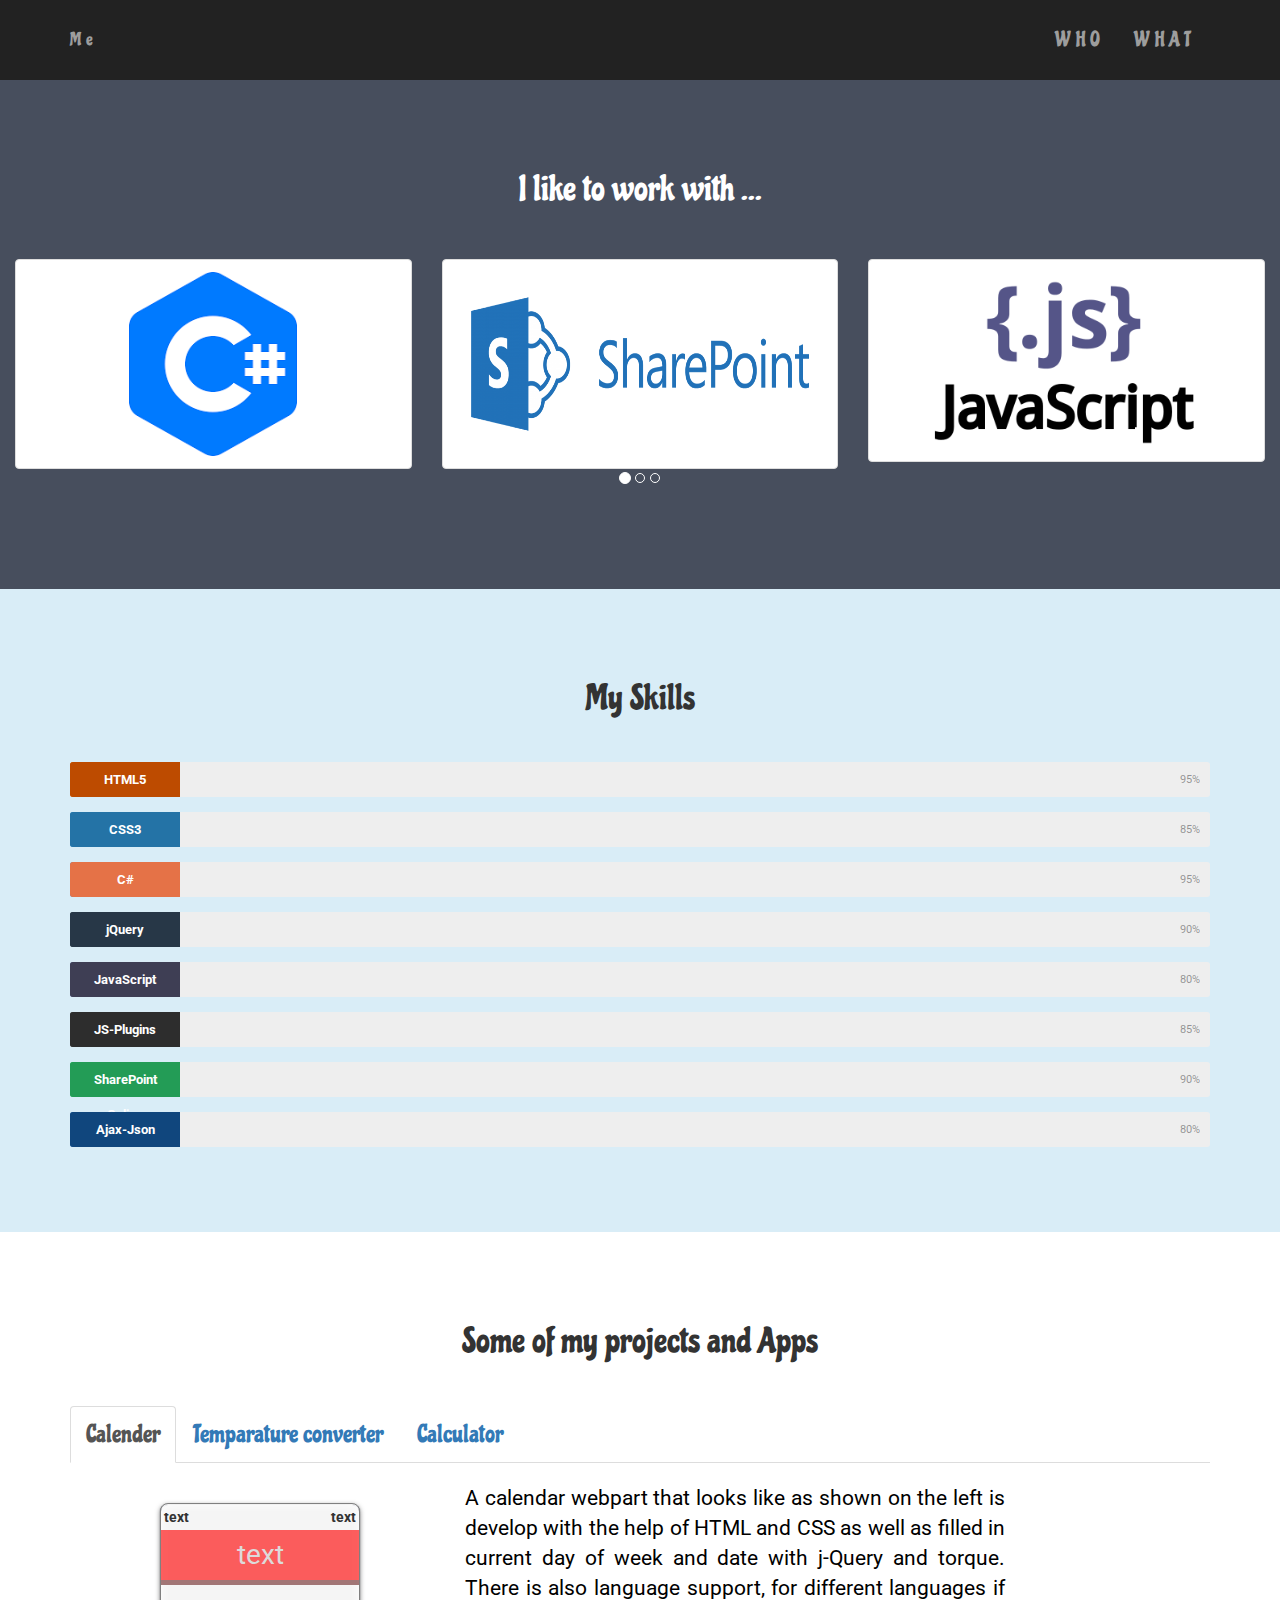
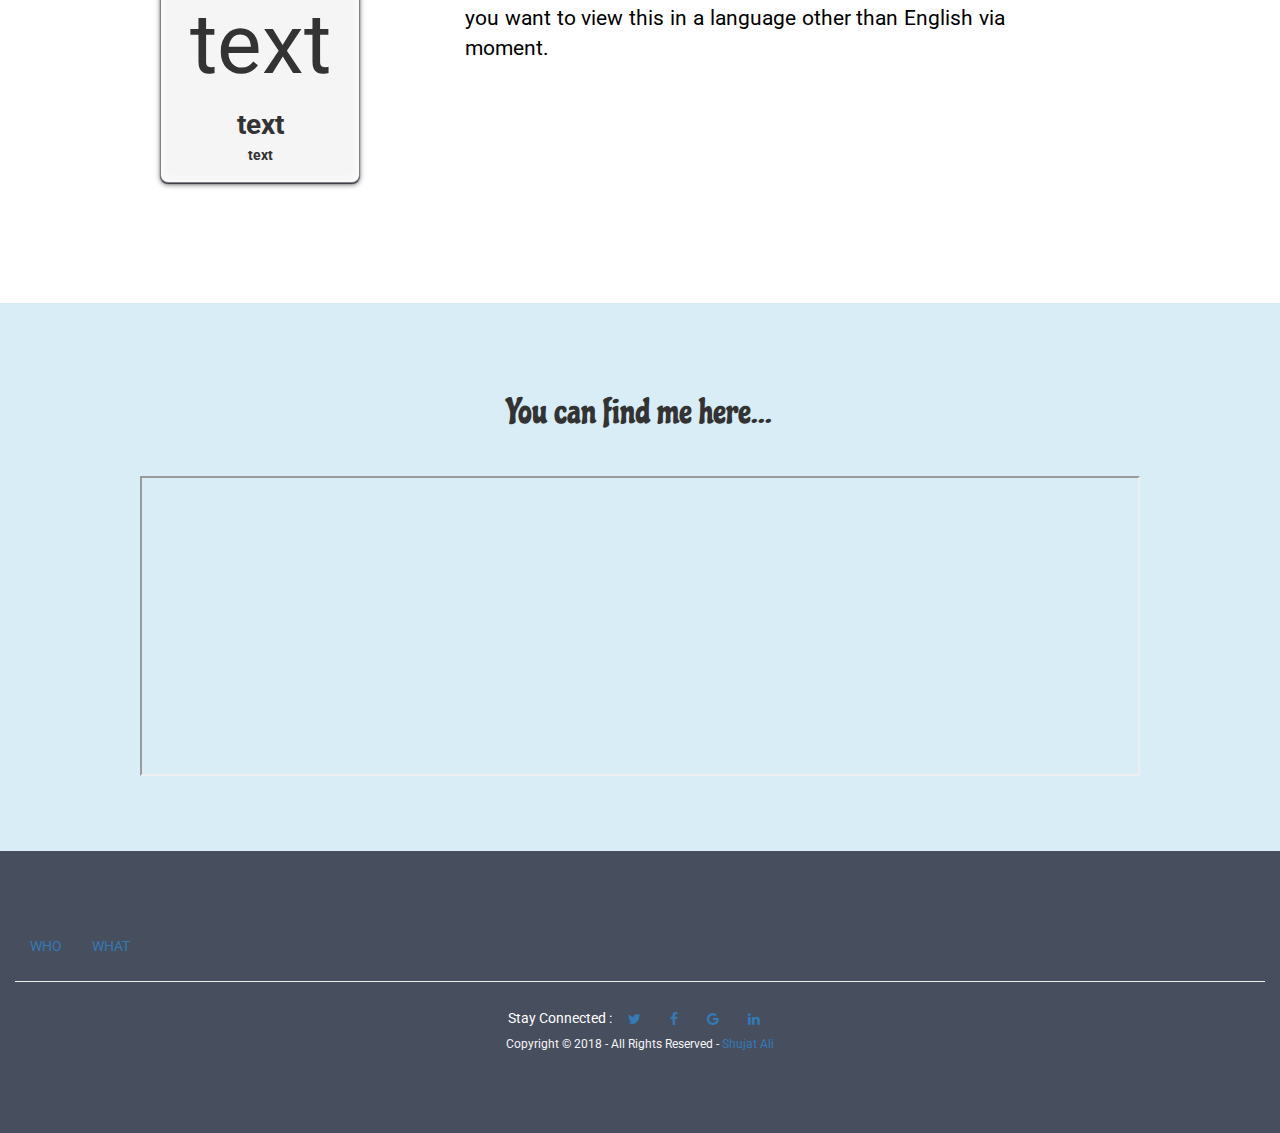
==== what.html @ b88e4b14 "secound" ====
<!DOCTYPE html>
<html lang="en">

<head>

    <title>My Porfolio </title>
    <meta charset="utf-8">
    <meta name="viewport" content="width=device-width, initial-scale=1">
    <link rel="stylesheet" href="https://maxcdn.bootstrapcdn.com/bootstrap/3.3.7/css/bootstrap.min.css">
    <link href="https://fonts.googleapis.com/css?family=Montserrat" rel="stylesheet">
    <link href="style/custom.css" rel="stylesheet">
    <!-- font library -->
    <link rel="stylesheet" href="https://cdnjs.cloudflare.com/ajax/libs/font-awesome/4.7.0/css/font-awesome.min.css">
    <link href="https://fonts.googleapis.com/css?family=Chicle" rel="stylesheet">
    <script src="https://ajax.googleapis.com/ajax/libs/jquery/3.2.1/jquery.min.js"></script>
    <script src="https://maxcdn.bootstrapcdn.com/bootstrap/3.3.7/js/bootstrap.min.js"></script>

    <style>
        @import url('https://fonts.googleapis.com/css?family=Pacifico|Arima+Madurai|Roboto');
    </style>

</head>

<body>

    <!-- Navbar -->
    <nav class="navbar navbar-inverse" style="font-family: 'Chicle', cursive;font-size:1.5em;">
        <div class="container">
            <div class="navbar-header">
                <button type="button" class="navbar-toggle" data-toggle="collapse" data-target="#myNavbar">
                    <span class="icon-bar"></span>
                    <span class="icon-bar"></span>
                    <span class="icon-bar"></span>
                </button>
                <a class="navbar-brand" href="home.html">Me</a>
            </div>
            <div class="collapse navbar-collapse" id="myNavbar">
                <ul class="nav navbar-nav navbar-right">
                    <li>
                        <a href="home.html">WHO</a>
                    </li>
                    <li>
                        <a href="what.html">WHAT</a>
                    </li>

                </ul>
            </div>
        </div>
    </nav>

    <!-- First Container  -->


    <!-- Second Container -->
    <div class="container-fluid bg-2 text-center">
        <div class="like-to-work">
            <h2 style="font-family: 'Chicle', cursive;font-size:2.5em;">I like to work with ...</h2>
            <div id="myCarousel" class="carousel slide" data-ride="carousel">
                <ol class="carousel-indicators">
                    <li data-target="#myCarousel" data-slide-to="0" class="active"></li>
                    <li data-target="#myCarousel" data-slide-to="1"></li>
                    <li data-target="#myCarousel" data-slide-to="2"></li>
                    <!-- <li data-target="#myCarousel" data-slide-to="3"></li> -->
                </ol>
                <div class="carousel-inner">
                    <div class="item active" style="padding: 40px 0;max-height:300px">
                        <div class="row">
                            <div class="col-sm-4">
                                <div class="thumbnail">
                                    <img src="Images\carousel\c_sharp.png" alt="PhotoShop"
                                        style="height:200px !important">
                                </div>
                            </div>
                            <div class="col-sm-4">
                                <div class="thumbnail">
                                    <img src="Images\carousel\SharePoint.png" alt="Sharepoint"
                                        style="height:200px !important">
                                </div>
                            </div>
                            <div class="col-sm-4">
                                <div class="thumbnail">
                                    <img src="Images\carousel\js.png" alt="javascript"
                                        style="max-height:200px !important">
                                </div>
                            </div>
                        </div>
                    </div>
                    <div class="item" style="padding: 40px 0; height:300px;">
                        <div class="row">
                            <div class="col-sm-4">
                                <div class="thumbnail">
                                    <img src="Images\carousel\jquery.png" alt="JQuery"
                                        style="max-height:200px !important">
                                </div>
                            </div>
                            <div class="col-sm-4">
                                <div class="thumbnail">
                                    <img src="Images\carousel\getbootstrap.png" alt="Bootstrap"
                                        style="max-height:200px !important">
                                </div>
                            </div>
                            <div class="col-sm-4">
                                <div class="thumbnail">
                                    <img src="Images\carousel\json.png" alt="Json" style="max-height:200px !important">
                                </div>
                            </div>
                        </div>
                    </div>
                    <!-- <div class="item" style="padding: 40px 0; height:300px;">
                <div class="row">
                    <div class="col-sm-4">
                        <div class="thumbnail">
                            <img src="Images\carousel\vs.png" alt="Visual Studio" style="height:200px !important">
                        </div>
                    </div>
                    <div class="col-sm-4">
                        <div class="thumbnail">
                            <img src="Images\carousel\sponline.png" alt="SharepointOnline" style="height:200px !important">
                        </div>
                    </div>
                    <div class="col-sm-4">
                        <div class="thumbnail">
                             <img src="Images\carousel\SP-Addin.jpg" alt="freehand" style="max-height:200px !important">
                        </div>
                    </div>
                </div>
            </div> -->
                    <div class="item" style="padding: 40px 0; height:300px;">
                        <div class="row">
                            <div class="col-sm-4">
                                <div class="thumbnail">
                                    <img src="Images\carousel\spfx.png" alt="ALL " style="height:200px !important">
                                </div>
                            </div>
                            <div class="col-sm-4">
                                <div class="thumbnail">
                                    <img src="Images\carousel\html.png" alt="html" style="max-height:200px !important">
                                </div>
                            </div>
                            <div class="col-sm-4">
                                <div class="thumbnail">
                                    <img src="Images\carousel\css3.png" alt="css3" style="max-height:200px !important">
                                </div>
                            </div>
                        </div>
                    </div>
                </div>
                <a class="left carousel-control" href="#myCarousel" data-slide="prev" style="display:none;">
                    <span class="glyphicon glyphicon-chevron-left"></span>
                    <span class="sr-only">Previous</span>
                </a>
                <a class="right carousel-control" href="#myCarousel" data-slide="next" style="display:none;">
                    <span class="glyphicon glyphicon-chevron-right"></span>
                    <span class="sr-only">Next</span>
                </a>
            </div>
        </div>

    </div>

    <!-- skill-bar-percent -->
    <div class="container-fluid bg-info text-center">
        <div class="container">
            <h1 class="margin" style="font-family: 'Chicle', cursive;font-size:2.5em;">My Skills </h1>
            <div class="skillbar clearfix " data-percent="95%">
                <div class="skillbar-title" style="background: #d35400;">
                    <span>HTML5</span>
                </div>
                <div class="skillbar-bar" style="background: #e67e22;"></div>
                <div class="skill-bar-percent">95%</div>
            </div>
            <!-- End Skill Bar -->
            <div class="skillbar clearfix " data-percent="85%">
                <div class="skillbar-title" style="background: #2980b9;">
                    <span>CSS3</span>
                </div>
                <div class="skillbar-bar" style="background: #3498db;"></div>
                <div class="skill-bar-percent">85%</div>
            </div>
            <!-- End Skill Bar -->
            <div class="skillbar clearfix " data-percent="95%">
                <div class="skillbar-title" style="background:coral">
                    <span>C#</span>
                </div>
                <div class="skillbar-bar" style="background: #4288d0;"></div>
                <div class="skill-bar-percent">95%</div>
            </div>
            <!-- End Skill Bar -->
            <div class="skillbar clearfix " data-percent="90%">
                <div class="skillbar-title" style="background: #2c3e50;">
                    <span>jQuery</span>
                </div>
                <div class="skillbar-bar" style="background: #2c3e50;"></div>
                <div class="skill-bar-percent">90%</div>
            </div>
            <!-- End Skill Bar -->

            <div class="skillbar clearfix " data-percent="80%">
                <div class="skillbar-title" style="background: #46465e;">
                    <span>JavaScript</span>
                </div>
                <div class="skillbar-bar" style="background: #5a68a5;"></div>
                <div class="skill-bar-percent">80%</div>
            </div>
            <!-- End Skill Bar -->

            <div class="skillbar clearfix " data-percent="85%">
                <div class="skillbar-title" style="background: #333333;">
                    <span>JS-Plugins</span>
                </div>
                <div class="skillbar-bar" style="background: #525252;"></div>
                <div class="skill-bar-percent">85%</div>
            </div>
            <!-- End Skill Bar -->

            <div class="skillbar clearfix " data-percent="90%">
                <div class="skillbar-title" style="background: #27ae60;">
                    <span>SharePoint Online</span>
                </div>
                <div class="skillbar-bar" style="background: #2ecc71;"></div>
                <div class="skill-bar-percent">90%</div>
            </div>
            <!-- End Skill Bar -->

            <div class="skillbar clearfix " data-percent="80%">
                <div class="skillbar-title" style="background: #124e8c;">
                    <span>Ajax-Json</span>
                </div>
                <div class="skillbar-bar" style="background: #4288d0;"></div>
                <div class="skill-bar-percent">80%</div>
            </div>
            <!-- End Skill Bar -->
        </div>
    </div>
    <!-- Some of my projects and Apps -->
    <div class="container-fluid ">
        <h1 class="margin" style="font-family: 'Chicle', cursive;font-size:2.5em;text-align:center">Some of my projects
            and Apps</h1>
        <div class="container">
            <ul class="nav nav-tabs align-center" style="font-family: 'Chicle', cursive;">
                <li class="active">
                    <a data-toggle="tab" href="#menu0" style="font-size: 1.75em;">Calender</a>
                </li>
                <li>
                    <a data-toggle="tab" href="#menu1" style="font-size: 1.75em;">Temparature converter</a>
                </li>
                <li>
                    <a data-toggle="tab" href="#menu2" style="font-size: 1.75em;">Calculator</a>
                </li>
            </ul>

            <div class="tab-content">
                <div id="menu0" class="tab-pane fade in active">
                    <br>
                    <!-- date and time -->
                    <div class="col-md-4">
                        <div class="dem">
                            <div class="demo">
                                <div style="text-align:left;margin: 3px">
                                    <span class="topYear"> text</span>
                                    <div class="topWeek"> text</div>
                                </div>
                                <div class="top"> text</div>
                                <div class="bottom"> text</div>
                                <div style="font-weight: bold;text-align: center; font-size: 200%;" class="bottomMonth">
                                    text</div>
                                <div style="font-weight: bold;text-align: center;" class="bottomName"> text</div>
                            </div>
                        </div>
                    </div>
                    <p class=" col-md-6 p-2 text-justify"
                        style="color:black;font-size: 1.5em;font-family:-apple-system, BlinkMacSystemFont, 'Segoe UI', Roboto, Oxygen, Ubuntu, Cantarell, 'Open Sans', 'Helvetica Neue', sans-serif;">
                        A calendar webpart that looks like as shown on the left is develop with the help of HTML and CSS
                        as well as filled in current day of week and date with j-Query and torque. There is also
                        language support, for different languages if you want to view this in a language other than
                        English via moment.</p>
                </div>
                <div id="menu1" class="tab-pane fade">
                    <br>
                    <!-- Temparature converter -->
                    <div class="col-md-6" id="tempConv">
                        <h4>TEMPERATURE CONVERTER</h4>
                        <form class="form-inline">
                            <input id="inputId" type="number" name="input" class="form-control">
                            <select id="mySelect" class="form-control">
                                <option>Celcius(C)</option>
                                <option>Fahrenheit(F)</option>
                                <option>Kelvin</option>
                                <option>Rankine</option>
                            </select>
                            <button onclick="myFunction()" class="btn btn-primary" type="button">Convert!</button>
                        </form>


                        <!-- Labba här nedan med den HTML du behöver skriva in -->
                        <table class="table">
                            <tr>
                                <th>Temperature</th>
                                <th>Value</th>
                            </tr>
                            <tr>
                                <td>Celcius(C)</td>
                                <td id="out1"></td>
                            </tr>
                            <tr>
                                <td>Fahrenheit(F)</td>
                                <td id="out2"></td>
                            </tr>
                            <tr>
                                <td>Kelvin</td>
                                <td id="out3"></td>
                            </tr>
                            <tr>
                                <td>Rankine</td>
                                <td id="out4"></td>
                            </tr>
                        </table>
                        <!-- Slut labba här nedan -->
                    </div>
                    <p class=" col-md-6 p-2 text-justify"
                        style="color:black;font-size: 1.5em;font-family:-apple-system, BlinkMacSystemFont, 'Segoe UI', Roboto, Oxygen, Ubuntu, Cantarell, 'Open Sans', 'Helvetica Neue', sans-serif;">
                        This is a Tamparature Conveter App and it is use to covert Celcius, Fahrenheit, Kelvin and
                        Rankine.
                        User can choose different temprature from dropdown menu and click on covert button.
                        <br> Simple JavaScript, HTML and CSS is used to covert the value and of course with the help of
                        math .
                    </p>

                </div>
                <div id="menu2" class="tab-pane fade">
                    <br>
                    <!-- CALCULATOR -->
                    <div class="col-md-4">
                        <div id="calcMain">
                            <div id="calculator">
                                <!-- <h4 class="row">Calculator</h4> -->
                                <form align="center">
                                    <table>
                                        <!-- <h3 class="row" align="center"><b>Calculator</b></h3> -->
                                        <tr>
                                            <td colspan="6" align="center">
                                                <div id="demo" align="right">
                                                </div>
                                                <!--  <input type="text" name="display" id=""> -->
                                            </td>
                                        </tr>
                                        <tr>
                                            <td>
                                                <button type="button" id="one" value="1" onclick="AddDigit('1')"
                                                    class="btn-lg btn-success">1</button>
                                            </td>
                                            <td>
                                                <button type="button" id="two" value="2" onclick="AddDigit('2')"
                                                    class="btn-lg btn-success">2</button>
                                            </td>
                                            <td>
                                                <input type="button" id="three" value="3" onclick="AddDigit('3')"
                                                    class="btn-lg btn-success">
                                            </td>
                                            <td>
                                                <input type="button" id="plus" value="+" onclick="Operate('+')"
                                                    class="btn-lg btn-warning">
                                            </td>
                                        </tr>
                                        <tr>
                                            <td>
                                                <input type="button" id="four" value="4" onclick="AddDigit('4')"
                                                    class="btn-lg btn-success">
                                            </td>
                                            <td>
                                                <input type="button" id="five" value="5" onclick="AddDigit('5')"
                                                    class="btn-lg btn-success">
                                            </td>
                                            <td>
                                                <input type="button" id="six" value="6" onclick="AddDigit('6')"
                                                    class="btn-lg btn-success">
                                            </td>
                                            <td>
                                                <input type="button" id="minus" value="-" onclick="Operate('-')"
                                                    class="btn-lg btn-warning">
                                            </td>
                                        </tr>
                                        <tr>
                                            <td>
                                                <input type="button" id="seven" value="7" onclick="AddDigit('7')"
                                                    class="btn-lg btn-success">
                                            </td>
                                            <td>
                                                <input type="button" id="eight" value="8" onclick="AddDigit('8')"
                                                    class="btn-lg btn-success">
                                            </td>
                                            <td>
                                                <input type="button" id="nine" value="9" onclick="AddDigit('9')"
                                                    class="btn-lg btn-success">
                                            </td>
                                            <td>
                                                <input type="button" id="multiply" value="×" onclick="Operate('*')"
                                                    class="btn-lg btn-warning">
                                            </td>
                                        </tr>
                                        <tr>
                                            <td>
                                                <input type="button" id="clear" value="C" onclick="Clear()">
                                            </td>
                                            <td>
                                                <input type="button" id="zero" value="0" onclick="AddDigit('0')"
                                                    class="">
                                            </td>
                                            <td>
                                                <input type="button" id="equal" value="=" onclick="Calculate()"
                                                    class="btn-lg btn-warning">
                                            </td>
                                            <td>
                                                <input type="button" id="divide" value="÷" onclick="Operate('/')"
                                                    class="btn-lg btn-warning">
                                            </td>
                                        </tr>
                                    </table>
                                </form>
                            </div>
                        </div>
                    </div>
                    <p class=" col-md-6 p-2 text-justify"
                        style="color:black;font-size: 1.5em;font-family:-apple-system, BlinkMacSystemFont, 'Segoe UI', Roboto, Oxygen, Ubuntu, Cantarell, 'Open Sans', 'Helvetica Neue', sans-serif;">
                        This is a Calculator App and it is use to add, multiply, divide and minus.
                        User can choose different operater and use it like normal calculator.
                        <br> Simple JavaScript, HTML and CSS is used to covert the value and of course with the help of
                        math .
                    </p>
                </div>
            </div>
        </div>

    </div>




    <!-- Third Container (Grid) -->
    <div class="container-fluid bg-info text-center">
        <h2 class="margin" style="font-family: 'Chicle', cursive;font-size: 2.5em;">You can find me here...</h2>
        <iframe
            src="https://www.google.com/maps/embed?pb=!1m18!1m12!1m3!1d8091.903078493205!2d17.910637949999998!3d59.53349575!2m3!1f0!2f0!3f0!3m2!1i1024!2i768!4f13.1!3m3!1m2!1s0x465fa2a895253719%3A0x452c9aa6bbbb7455!2sHasselgatan+65%2C+194+38+Upplands+V%C3%A4sby!5e0!3m2!1sen!2sse!4v1520152512118"
            width="80%" height="300px" frameborder="2" style="border:2" allowfullscreen></iframe>

    </div>


    <!-- Footer -->

    <footer>
        <div class="container-fluid bg-2 text-center">
            <ul class="nav navbar-nav">
                <li class="nav-item">
                    <a class="nav-link" href="home.html">WHO</a>
                </li>
                <li class="nav-item">
                    <a class="nav-link active" href="what.html">WHAT</a>
                </li>
            </ul>
            <br>
            <br>
            <hr>
            <!--Easily move all flex items to one side, but keep another on the opposite end by mixing justify-content-->
            <div class="d-flex justify-content-end">

                <div class="p-2">
                    <span>Stay Connected : </span>
                    <a class="btn btn-social-icon btn-twitter" href="https://twitter.com/shuja4you">
                        <span class="fa fa-twitter"></span>
                    </a>
                    <a class="btn btn-social-icon btn-facebook" href="http://facebook.com/shujata">
                        <span class="fa fa-facebook"></span>
                    </a>
                    <a class="btn btn-social-icon btn-google" href="https://plus.google.com/+ShujatAliplus">
                        <span class="fa fa-google"></span>
                    </a>
                    <a class="btn btn-social-icon btn-linkedin" href="https://www.linkedin.com/in/shujat-ali-5176353b/">
                        <span class="fa fa-linkedin"></span>
                    </a>
                </div>

            </div>
            <p class="mr-auto p-2" style="color:whitesmoke">Copyright &copy; 2018 - All Rights Reserved -
                <a href="https://www.linkedin.com/in/shujat-ali-5176353b/">Shujat Ali</a>
            </p>
        </div>
    </footer>


    <!-- Moment -->
    <script type="text/javascript" src="scripts/moment-with-locales.min.js"></script>
    <script type="text/javascript" src="scripts/momentTimeZone.js"></script>
    <!-- custom JS -->
    <script type="text/javascript" src="scripts/custom.js"></script>
    <script type="text/javascript" src="scripts/what.js"></script>
</body>

</html>
---- style/custom.css ----
@charset "utf-8";
body {
    /* font: Montserrat, sans-serif;
     */
    font-family: -apple-system, BlinkMacSystemFont, 'Segoe UI', Roboto, Oxygen, Ubuntu, Cantarell, 'Open Sans', 'Helvetica Neue', sans-serif
}

p {
    font-size: 16px;
}

.margin {
    margin-bottom: 45px;
}

.bg-1 {
    background-color: #1abc9c;
    /* Green */
    color: #ffffff;
}

.bg-2 {
    background-color: #474e5d;
    /* Dark Blue */
    color: #ffffff;
}

.bg-3 {
    background-color: #ffffff;
    /* White */
    color: #555555;
}

.bg-4 {
    background-color: #2f2f2f;
    /* Black Gray */
    color: #fff;
}

.container-fluid {
    padding-top: 70px;
    padding-bottom: 70px;
}

.navbar {
    padding-top: 15px;
    padding-bottom: 15px;
    border: 0;
    border-radius: 0;
    margin-bottom: 0;
    font-size: 12px;
    letter-spacing: 5px;
}

.navbar-nav li a:hover {
    color: #1abc9c !important;
}

/* Skillls Bar */

p {
    color: #525252;
    font-size: 12px;
}

.skillbar {
    position: relative;
    display: block;
    margin-bottom: 15px;
    width: 100%;
    background: #eee;
    height: 35px;
    border-radius: 3px;
    -moz-border-radius: 3px;
    -webkit-border-radius: 3px;
    -webkit-transition: 0.4s linear;
    -moz-transition: 0.4s linear;
    -ms-transition: 0.4s linear;
    -o-transition: 0.4s linear;
    transition: 0.4s linear;
    -webkit-transition-property: width, background-color;
    -moz-transition-property: width, background-color;
    -ms-transition-property: width, background-color;
    -o-transition-property: width, background-color;
    transition-property: width, background-color;
}

.skillbar-title {
    position: absolute;
    top: 0;
    left: 0;
    width: 110px;
    font-weight: bold;
    font-size: 13px;
    color: #ffffff;
    background: #6adcfa;
    -webkit-border-top-left-radius: 3px;
    -webkit-border-bottom-left-radius: 4px;
    -moz-border-radius-topleft: 3px;
    -moz-border-radius-bottomleft: 3px;
    border-top-left-radius: 3px;
    border-bottom-left-radius: 3px;
}

.skillbar-title span {
    display: block;
    background: rgba(0, 0, 0, 0.1);
    padding: 0 20px;
    height: 35px;
    line-height: 35px;
    -webkit-border-top-left-radius: 3px;
    -webkit-border-bottom-left-radius: 3px;
    -moz-border-radius-topleft: 3px;
    -moz-border-radius-bottomleft: 3px;
    border-top-left-radius: 3px;
    border-bottom-left-radius: 3px;
}

.skillbar-bar {
    height: 35px;
    width: 0px;
    background: #6adcfa;
    border-radius: 3px;
    -moz-border-radius: 3px;
    -webkit-border-radius: 3px;
}

.skill-bar-percent {
    position: absolute;
    right: 10px;
    top: 0;
    font-size: 11px;
    height: 35px;
    line-height: 35px;
    color: #ffffff;
    color: rgba(0, 0, 0, 0.4);
}

/* date and time */

.dem {
    width: auto;
    height: 350px;
    background-color: rgba(44, 44, 44, 0);
    display: flex;
    justify-content: center;
}

.demo {
    width: 200px;
    height: 280px;
    border-radius: 8px;
    background-color: #F5F5F5;
    margin: 20px 30px 0px 30px;
    border: 1px grey solid;
    /* height:auto; */
    /* margin:2% auto; */
    /* background:rgb(236, 235, 235); */
    /* border-radius:10px; */
    -moz-box-shadow: inset 0 0 12px #FFF, inset 0px 1px #E6E6E6, 0 1px 1px #323643, inset 0px 1px #7b839b, 0 2px 5px rgba(0, 0, 0, .5);
    -webkit-box-shadow: inset 0 0 12px #FFF, inset 0px 1px #E6E6E6, 0 1px 1px #323643, inset 0px 1px #7b839b, 0 2px 5px rgba(0, 0, 0, .5);
    box-shadow: inset 0 0 12px #FFF, inset 0px 1px #E6E6E6, 0 1px 1px #323643, inset 0px 1px #7b839b, 0 2px 5px rgba(0, 0, 0, .5);
}

.top {
    font-size: 200%;
    text-align: center;
    color: rgb(221, 218, 218);
    background-color: rgba(255, 0, 0, 0.623);
    /* border-radius: 10px 10px 0px 0px; */
    border-bottom: 5px solid rgba(128, 128, 128, 0.726);
    padding: 5px;
}

.bottom {
    font-size: 600%;
    text-align: center;
}

.topYear {
    font-weight: bold;
}

.topWeek {
    font-weight: bold;
    float: right;
}

/* CALCULATOR */

#calcMain {
    display: flex;
    justify-content: center;
}

#minus,
#plus,
#divide,
#multiply {
    width:45px;
	height:45px;
	padding:0;
	margin:0px 0px 10px 5px;
    line-height: 45px;
    color:#CCC;
	font:24px "Trebuchet MS", Arial, Helvetica, sans-serif;
    background-color: rgb(0, 84, 168);
    border: 1px solid #036;
    -moz-box-shadow: inset 0 0 10px #069, inset 0px 1px #BCD6FF, 0 1px 1px #323643;
    -webkit-box-shadow: inset 0 0 10px #069, inset 0px 1px #BCD6FF, 0 1px 1px #323643;
    box-shadow: inset 0 0 10px #069, inset 0px 1px #BCD6FF, 0 1px 1px #323643;
}

#minus:active,
#plus:active,
#divide:active,
#multiply:active {
    border: 1px solid rgb(0, 73, 218);
    -moz-box-shadow: inset 0 1px 1px #0A0B0D, 0px 1px #E6E6E6;
    -webkit-box-shadow: inset 0 1px 1px #0A0B0D, 0px 1px #E6E6E6;
    box-shadow: inset 0 1px 1px #0A0B0D, 0px 1px #E6E6E6;
}

#one,#two,#three,#four,#five,#six,#seven,#eight,#nine,#zero
 {
    width:45px;
	height:45px;
	padding:0;
	margin:0px 0px 10px 5px;
	border:1px solid #333;
	border-radius:6px;
	color:#CCC;
	font:24px "Trebuchet MS", Arial, Helvetica, sans-serif;
	line-height: 45px;
	-moz-box-shadow:inset 0 0 10px #666,
	inset 0px 1px #BCD6FF, 0 1px 1px #323643;
	-webkit-box-shadow:inset 0 0 10px #666,
	inset 0px 1px #BCD6FF, 0 1px 1px #323643;
	box-shadow:inset 0 0 10px #666,
	inset 0px 1px #BCD6FF, 0 1px 1px #323643;
	background:#333;
}
#one:active,#two:active,#three:active,#four:active,#five:active,#six:active,#seven:active,#eight:active,#nine:active,#zero:active

{
    color:#FFF;
	border:1px solid #333;
	-moz-box-shadow:inset 0 1px 1px #0A0B0D, 0px 1px #E6E6E6;
	-webkit-box-shadow:inset 0 1px 1px #000, 0px 1px #E6E6E6;
	box-shadow:inset 0 1px 1px #000, 0px 1px #E6E6E6;
}
#clear ,#equal{
    width:45px;
	height:45px;
	padding:0;
	margin:0px 0px 10px 5px;
	border-radius:6px;
	color:#CCC;
	font:24px "Trebuchet MS", Arial, Helvetica, sans-serif;
	line-height: 45px;
	background-color:#d02200;
	border:1px solid #d02200;
	-moz-box-shadow:inset 0 0 10px #F63,
	inset 0px 1px #BCD6FF, 0 1px 1px #323643;
	-webkit-box-shadow:inset 0 0 10px #F63,
	inset 0px 1px #BCD6FF, 0 1px 1px #323643;
	box-shadow:inset 0 0 10px #F63,
	inset 0px 1px #BCD6FF, 0 1px 1px #323643;

}
#clear:active{
	border:1px solid #d02200;
	-moz-box-shadow:inset 0 1px 1px #0A0B0D, 0px 1px #E6E6E6;
    -webkit-box-shadow:inset 0 1px 1px #0A0B0D, 0px 1px #E6E6E6;
	box-shadow:inset 0 1px 1px #0A0B0D, 0px 1px #E6E6E6;
}
#equal{
    background-color:green;
	border:1px solid darkgreen;
}
#clear:active{
	border:1px solid lightgreen;
	-moz-box-shadow:inset 0 1px 1px #0A0B0D, 0px 1px #E6E6E6;
    -webkit-box-shadow:inset 0 1px 1px #0A0B0D, 0px 1px #E6E6E6;
	box-shadow:inset 0 1px 1px #0A0B0D, 0px 1px #E6E6E6;
}

#calculator tr,
th {
    width: 400px;
    text-align: center;
}
table{ margin-left: 5px;}
#calculator td,
th {
    margin: 10px;
    padding: 10px;
}

#calculator {
    height: 400px;
    width: 300px;
    margin-top: 10px;
    border: 2px solid #908b85;
    border-radius: 20px;
    box-shadow: 3px 3px 5px 1px rgba(0, 0, 0, 0.68), inset -1px -6px 6px 0.1px #89847e;
}

#demo {
    width: 100%;
    height: 54px;
    margin: 10px 0px 0px 5px;
    padding-right: 9px;
    background: #bbbaba;
    text-align: right;
    border-radius: 6px;
    border: 1px solid #6B6B6B;
    font-size: 26px;
    font: "Trebuchet MS", Arial, Helvetica, sans-serif;
    -moz-box-shadow: inset 0 0 10px #333, inset 0 1px 1px #0A0B0D, 0px 1px #E6E6E6;
    -webkit-box-shadow: inset 0 0 10px #333, inset 0 1px 1px #0A0B0D, 0px 1px #E6E6E6;
    box-shadow: inset 0 0 10px #333, inset 0 1px 1px #0A0B0D, 0px 1px #E6E6E6;
}

#demo:focus {
    outline: none;
}

/* temparature convertion */

#tempConv {
    font-size: 2rem;
    height: auto;
    margin: 2% auto;
    background: rgba(201, 200, 200, 0.678);
    border-radius: 10px;
    -moz-box-shadow: inset 0 0 12px #FFF, inset 0px 1px #E6E6E6, 0 1px 1px #323643, inset 0px 1px #7b839b, 0 2px 5px rgba(0, 0, 0, .5);
    -webkit-box-shadow: inset 0 0 12px #FFF, inset 0px 1px #E6E6E6, 0 1px 1px #323643, inset 0px 1px #7b839b, 0 2px 5px rgba(0, 0, 0, .5);
    box-shadow: inset 0 0 12px #FFF, inset 0px 1px #E6E6E6, 0 1px 1px #323643, inset 0px 1px #7b839b, 0 2px 5px rgba(0, 0, 0, .5);
}
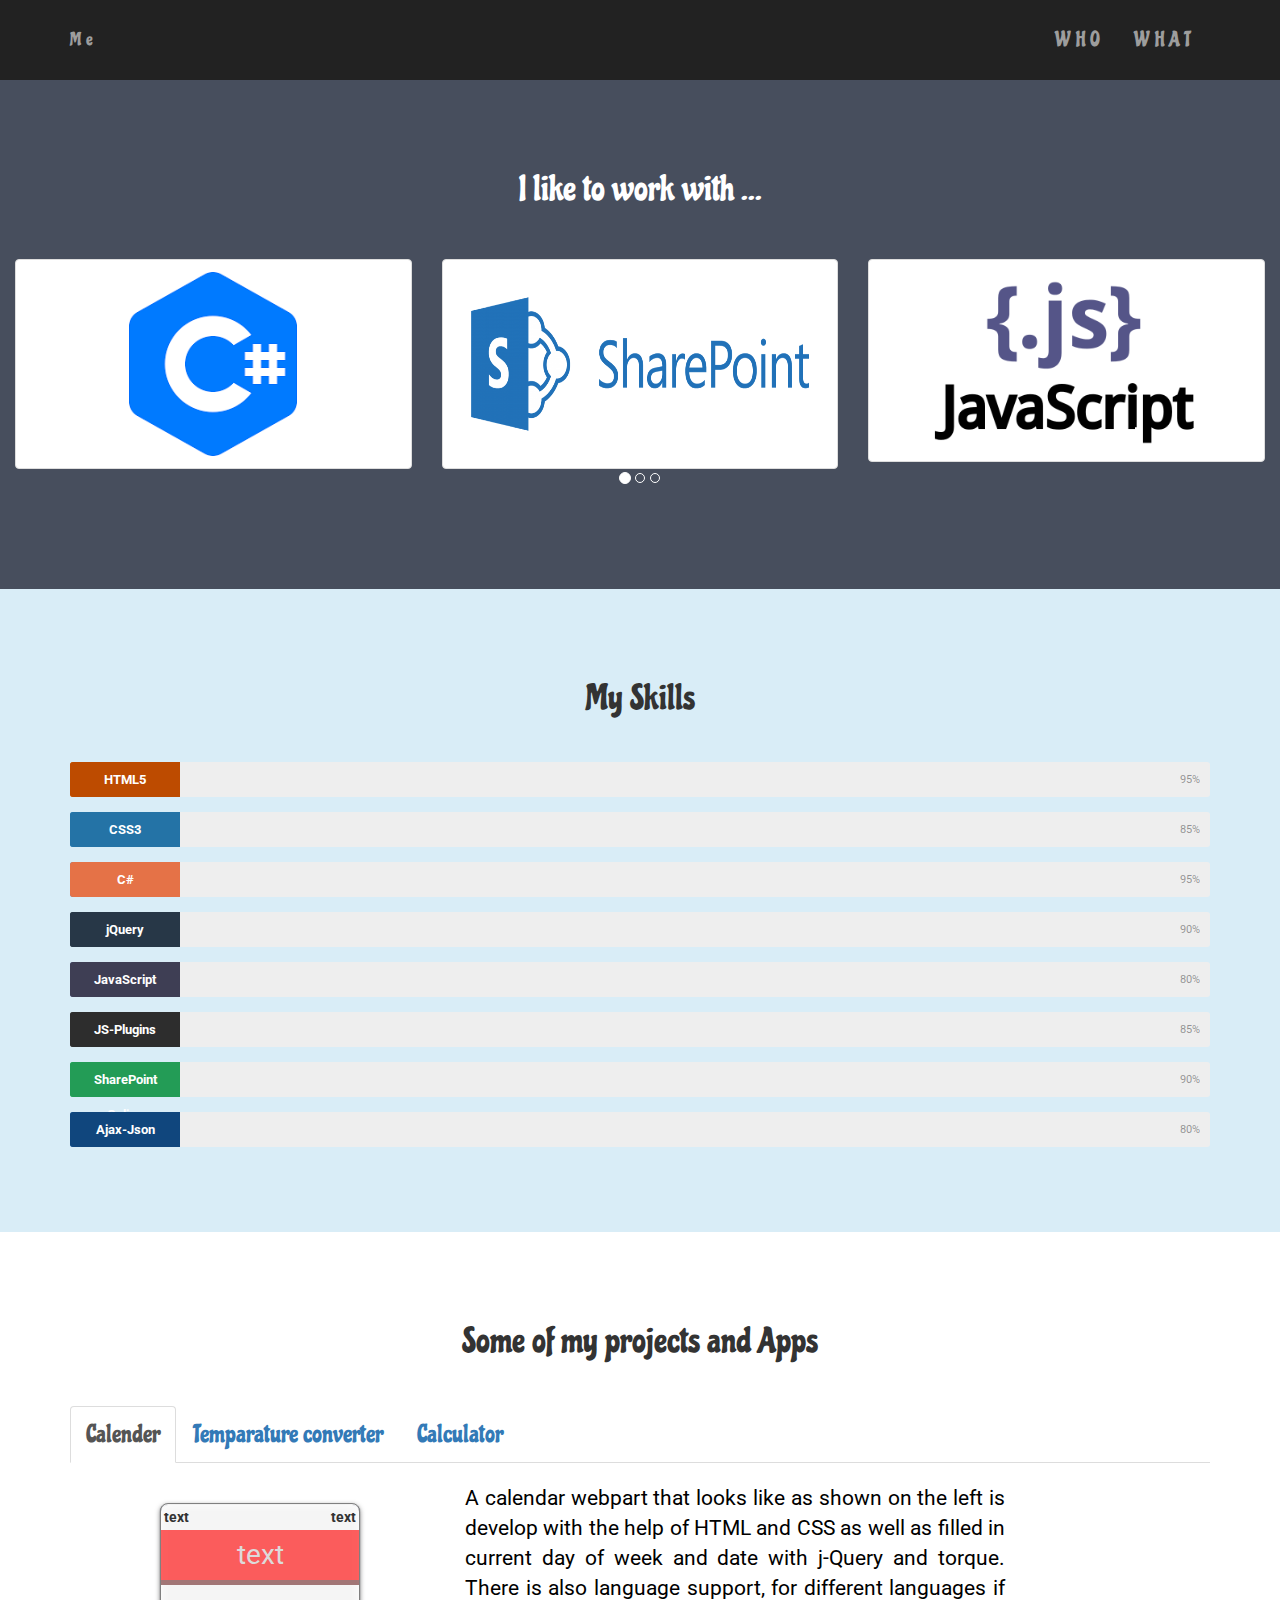
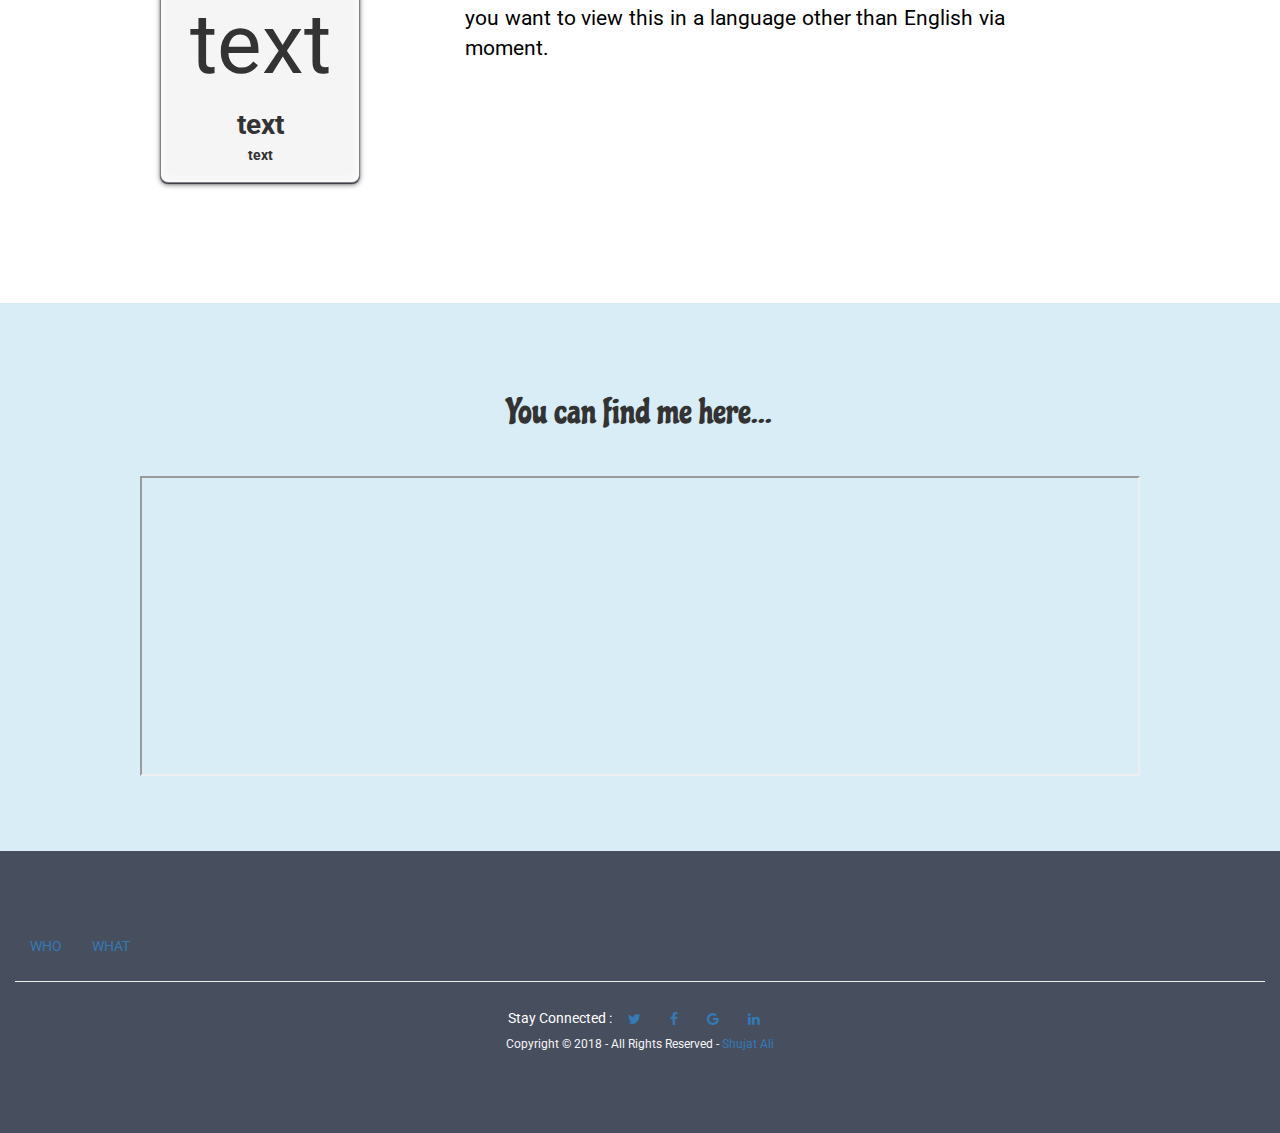
==== commit ec54c90e: "rename home to index page" ====
--- a/what.html
+++ b/what.html
@@ -1,4 +1,4 @@
-<!DOCTYPE html>
+﻿<!DOCTYPE html>
 <html lang="en">
 
 <head>
@@ -32,12 +32,12 @@
                     <span class="icon-bar"></span>
                     <span class="icon-bar"></span>
                 </button>
-                <a class="navbar-brand" href="home.html">Me</a>
+                <a class="navbar-brand" href="index.html">Me</a>
             </div>
             <div class="collapse navbar-collapse" id="myNavbar">
                 <ul class="nav navbar-nav navbar-right">
                     <li>
-                        <a href="home.html">WHO</a>
+                        <a href="index.html">WHO</a>
                     </li>
                     <li>
                         <a href="what.html">WHAT</a>
@@ -452,7 +452,7 @@
         <div class="container-fluid bg-2 text-center">
             <ul class="nav navbar-nav">
                 <li class="nav-item">
-                    <a class="nav-link" href="home.html">WHO</a>
+                    <a class="nav-link" href="index.html">WHO</a>
                 </li>
                 <li class="nav-item">
                     <a class="nav-link active" href="what.html">WHAT</a>
